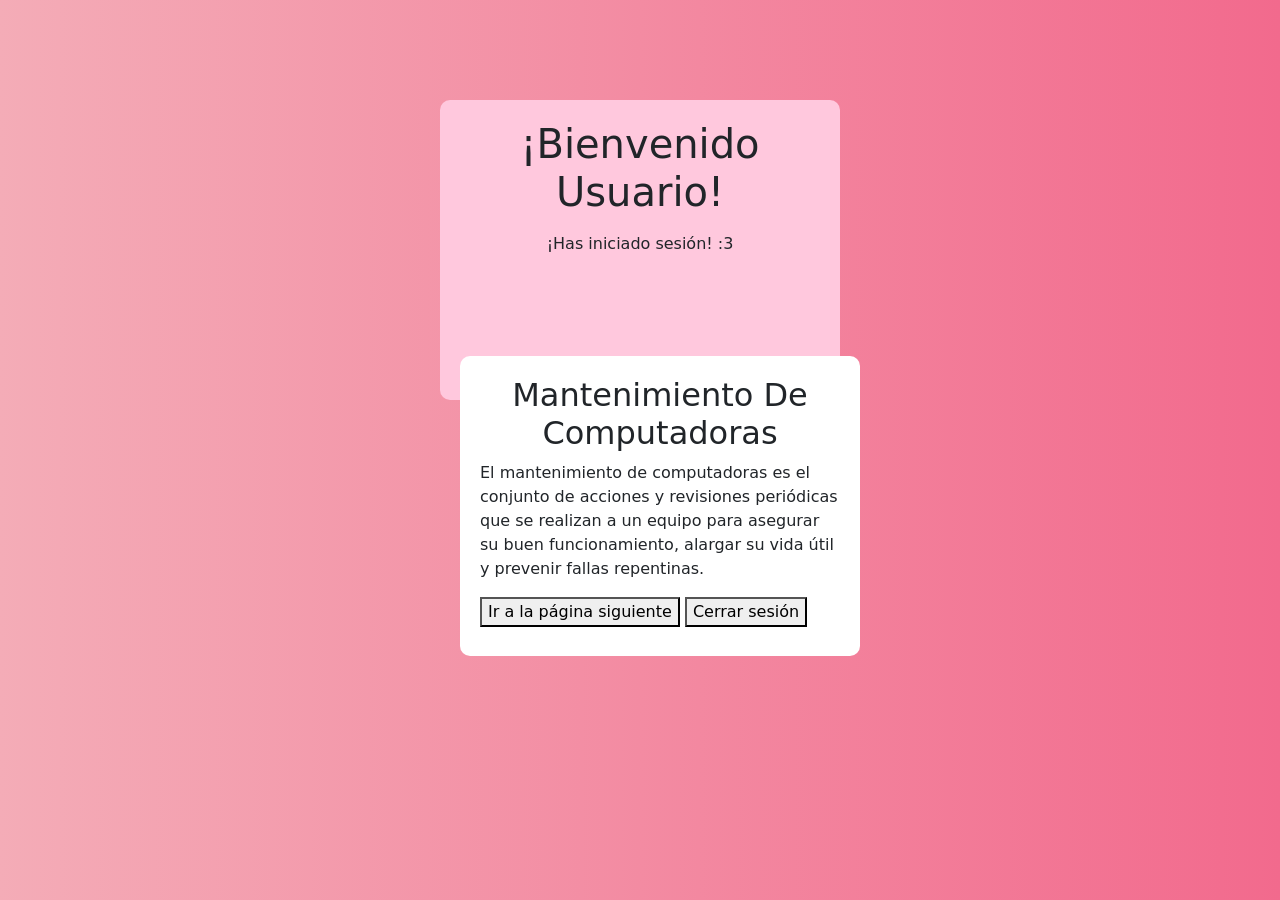
==== bienvenido.html @ 3ff6b35f "Merge branch 'main' of https://github.com/ilxzuuceinn/InicioDeSesion" ====
<!DOCTYPE html>
<html lang="en">
<head>
    <meta charset="UTF-8">
    <meta name="viewport" content="width=device-width, initial-scale=1.0">
    <title>Bienvenida</title>
    <link rel="stylesheet" href="estilos.css">
    <script src="codigo 2.js"></script>
    <link href="https://cdn.jsdelivr.net/npm/bootstrap@5.3.8/dist/css/bootstrap.min.css" rel="stylesheet" integrity="sha384-sRIl4kxILFvY47J16cr9ZwB07vP4J8+LH7qKQnuqkuIAvNWLzeN8tE5YBujZqJLB" crossorigin="anonymous">
</head>
<body>

    <div class="segundo">
        <h1>¡Bienvenido Usuario!</h1>
        <p id="usuario"></p>
        <center><p>¡Has iniciado sesión! :3</p></center>
        <div class="tercera">
            <h2>Mantenimiento De Computadoras</h2>
            <p>El mantenimiento de computadoras es el conjunto de acciones y revisiones periódicas 
            que se realizan a un equipo para asegurar su buen funcionamiento, alargar su vida útil y prevenir fallas repentinas.</p>
            <button onclick="location.href='pagina2.html'">Ir a la página siguiente</button>
            <button onclick="location.href='index.html'">Cerrar sesión</button>
        </div>
    </div>

    <script src="https://cdn.jsdelivr.net/npm/bootstrap@5.3.8/dist/js/bootstrap.bundle.min.js" integrity="sha384-FKyoEForCGlyvwx9Hj09JcYn3nv7wiPVlz7YYwJrWVcXK/BmnVDxM+D2scQbITxI" crossorigin="anonymous"></script>
</body>
</html>
---- estilos.css ----
body{
    background: linear-gradient(to right, #f4acb7, #f26a8d);
}
h1{
    text-align: center;
    color: #5f0f40;
}
h2{
    text-align: center;
    color: #5f0f40;
}
#imagenlogo{
    width: 200px;
    height: 200px;
    margin: auto;
    margin-top: 20px;
    border-radius: 50%;
    display: block;
}
.primera{
    display: flex;
}
.principal{
    width: 400px;
    height: 300px;
    background-color: #ffc8dd;
    margin: 0 auto;
    margin-top: 100px;
    border-radius: 10px;
    padding: 20px;
}
.segundo{
    width: 400px;
    height: 300px;
    background-color: #ffc8dd;
    margin: 0 auto;
    margin-top: 100px;
    border-radius: 10px;
    padding: 20px;
}
.tercera{
    width: 400px;
    height: 300px;
    background-color: white;
    margin: 0 auto;
    margin-top: 100px;
    border-radius: 10px;
    padding: 20px;
}
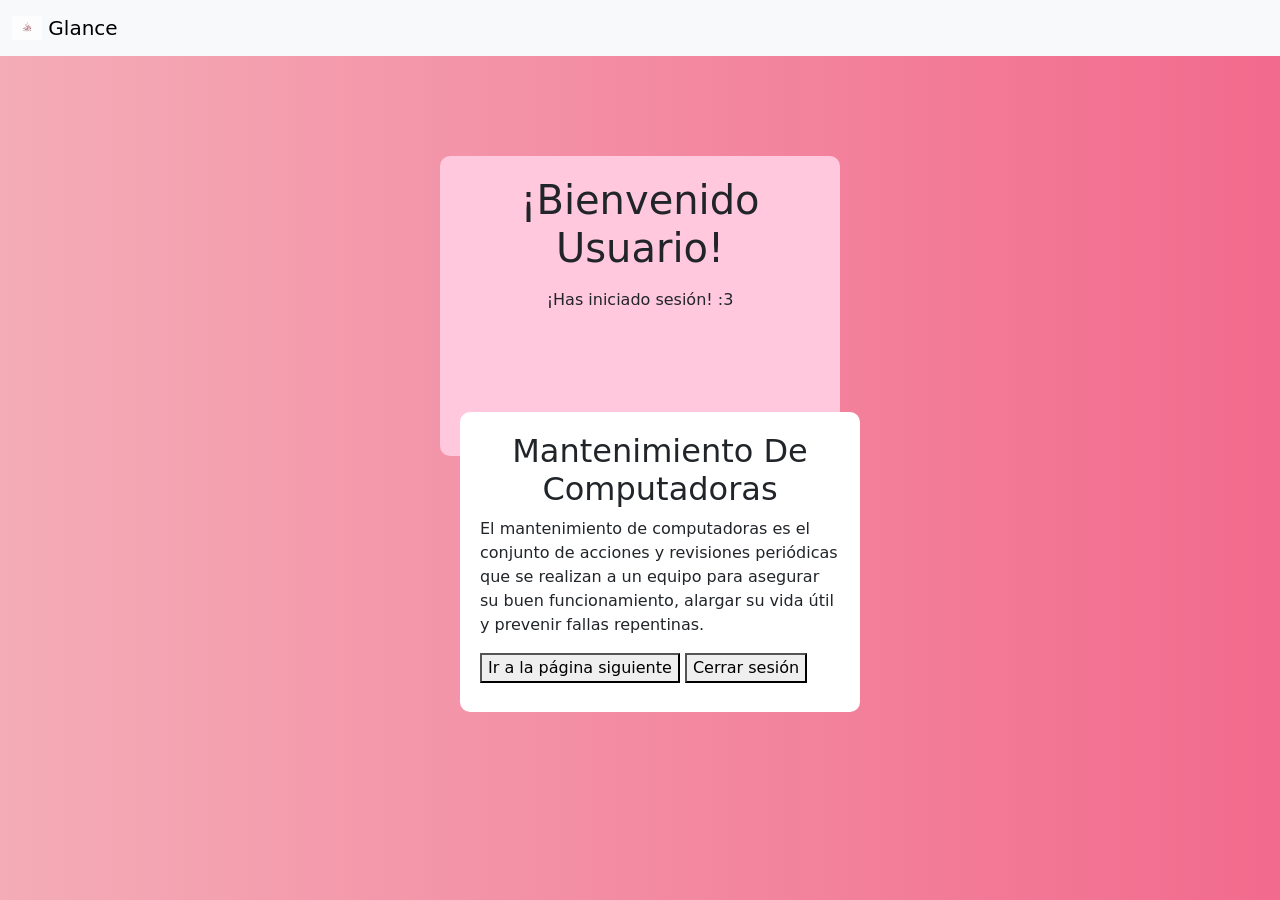
==== commit 3f9121fc: "agg navbar a las demás páginas" ====
--- a/bienvenido.html
+++ b/bienvenido.html
@@ -1,28 +1,46 @@
 <!DOCTYPE html>
 <html lang="en">
+
 <head>
     <meta charset="UTF-8">
     <meta name="viewport" content="width=device-width, initial-scale=1.0">
     <title>Bienvenida</title>
     <link rel="stylesheet" href="estilos.css">
     <script src="codigo 2.js"></script>
-    <link href="https://cdn.jsdelivr.net/npm/bootstrap@5.3.8/dist/css/bootstrap.min.css" rel="stylesheet" integrity="sha384-sRIl4kxILFvY47J16cr9ZwB07vP4J8+LH7qKQnuqkuIAvNWLzeN8tE5YBujZqJLB" crossorigin="anonymous">
+    <link href="https://cdn.jsdelivr.net/npm/bootstrap@5.3.8/dist/css/bootstrap.min.css" rel="stylesheet"
+        integrity="sha384-sRIl4kxILFvY47J16cr9ZwB07vP4J8+LH7qKQnuqkuIAvNWLzeN8tE5YBujZqJLB" crossorigin="anonymous">
 </head>
+
 <body>
+    <nav class="navbar bg-body-tertiary">
+        <div class="container-fluid">
+            <a class="navbar-brand" href="#">
+                <img src="img/logo navbar.png" alt="Logo" width="30" height="24" class="d-inline-block align-text-top">
+                Glance
+            </a>
+        </div>
+    </nav>
+
 
     <div class="segundo">
         <h1>¡Bienvenido Usuario!</h1>
         <p id="usuario"></p>
-        <center><p>¡Has iniciado sesión! :3</p></center>
+        <center>
+            <p>¡Has iniciado sesión! :3</p>
+        </center>
         <div class="tercera">
             <h2>Mantenimiento De Computadoras</h2>
-            <p>El mantenimiento de computadoras es el conjunto de acciones y revisiones periódicas 
-            que se realizan a un equipo para asegurar su buen funcionamiento, alargar su vida útil y prevenir fallas repentinas.</p>
+            <p>El mantenimiento de computadoras es el conjunto de acciones y revisiones periódicas
+                que se realizan a un equipo para asegurar su buen funcionamiento, alargar su vida útil y prevenir fallas
+                repentinas.</p>
             <button onclick="location.href='pagina2.html'">Ir a la página siguiente</button>
             <button onclick="location.href='index.html'">Cerrar sesión</button>
         </div>
     </div>
 
-    <script src="https://cdn.jsdelivr.net/npm/bootstrap@5.3.8/dist/js/bootstrap.bundle.min.js" integrity="sha384-FKyoEForCGlyvwx9Hj09JcYn3nv7wiPVlz7YYwJrWVcXK/BmnVDxM+D2scQbITxI" crossorigin="anonymous"></script>
+    <script src="https://cdn.jsdelivr.net/npm/bootstrap@5.3.8/dist/js/bootstrap.bundle.min.js"
+        integrity="sha384-FKyoEForCGlyvwx9Hj09JcYn3nv7wiPVlz7YYwJrWVcXK/BmnVDxM+D2scQbITxI"
+        crossorigin="anonymous"></script>
 </body>
+
 </html>
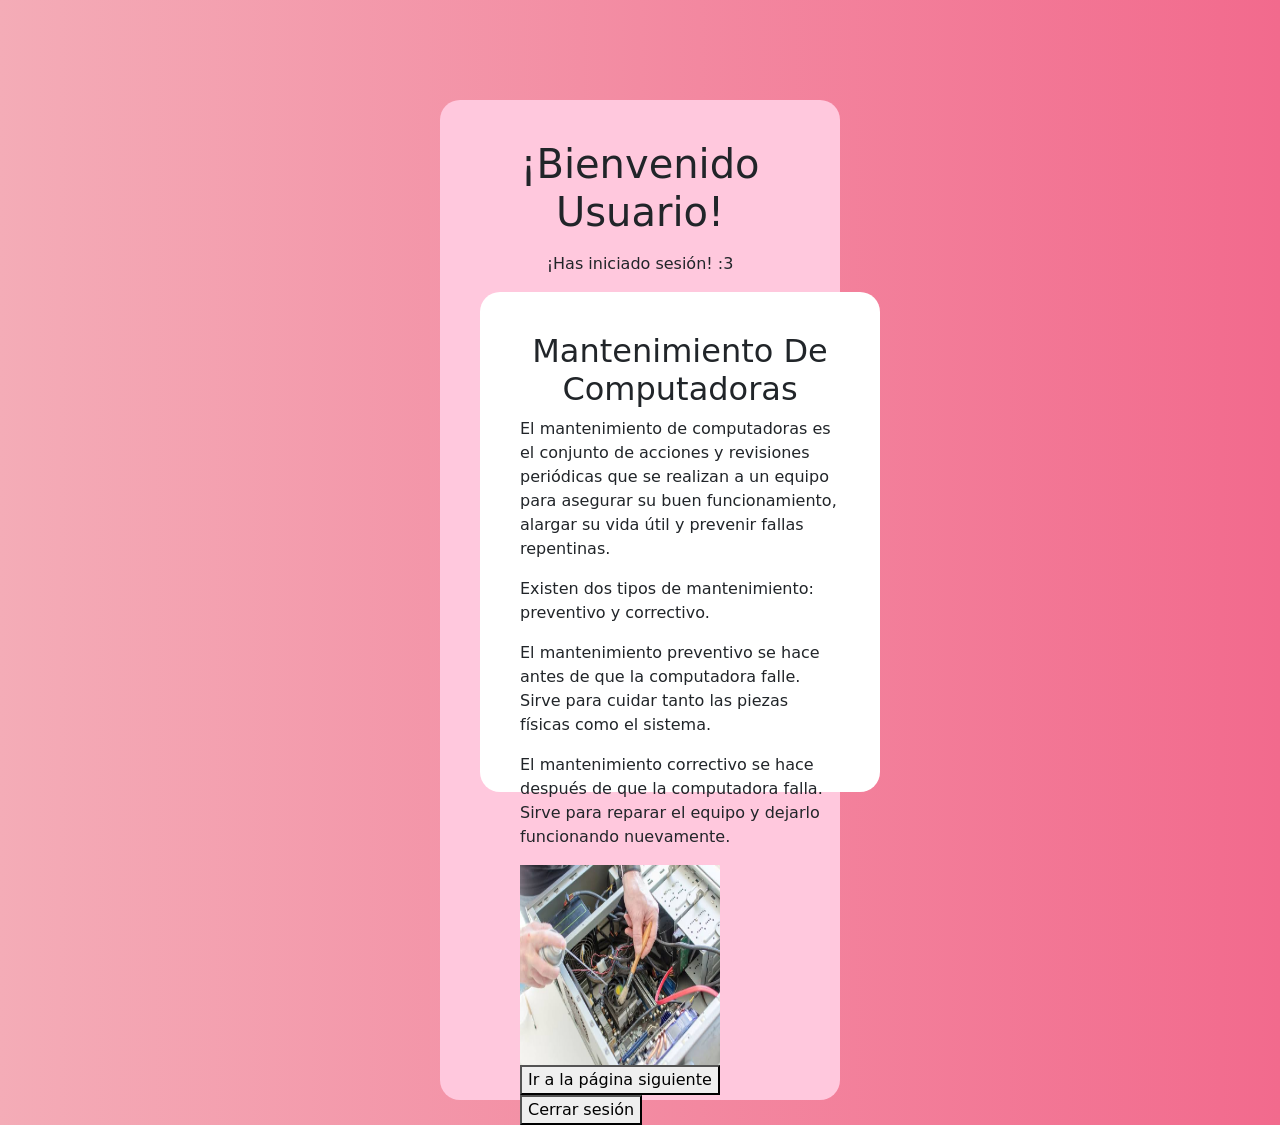
==== commit 24271a47: "informacion sobre el mantenimiento" ====
--- a/bienvenido.html
+++ b/bienvenido.html
@@ -1,46 +1,32 @@
 <!DOCTYPE html>
 <html lang="en">
-
 <head>
     <meta charset="UTF-8">
     <meta name="viewport" content="width=device-width, initial-scale=1.0">
     <title>Bienvenida</title>
     <link rel="stylesheet" href="estilos.css">
     <script src="codigo 2.js"></script>
-    <link href="https://cdn.jsdelivr.net/npm/bootstrap@5.3.8/dist/css/bootstrap.min.css" rel="stylesheet"
-        integrity="sha384-sRIl4kxILFvY47J16cr9ZwB07vP4J8+LH7qKQnuqkuIAvNWLzeN8tE5YBujZqJLB" crossorigin="anonymous">
+    <link href="https://cdn.jsdelivr.net/npm/bootstrap@5.3.8/dist/css/bootstrap.min.css" rel="stylesheet" integrity="sha384-sRIl4kxILFvY47J16cr9ZwB07vP4J8+LH7qKQnuqkuIAvNWLzeN8tE5YBujZqJLB" crossorigin="anonymous">
 </head>
-
 <body>
-    <nav class="navbar bg-body-tertiary">
-        <div class="container-fluid">
-            <a class="navbar-brand" href="#">
-                <img src="img/logo navbar.png" alt="Logo" width="30" height="24" class="d-inline-block align-text-top">
-                Glance
-            </a>
-        </div>
-    </nav>
-
 
     <div class="segundo">
         <h1>¡Bienvenido Usuario!</h1>
         <p id="usuario"></p>
-        <center>
-            <p>¡Has iniciado sesión! :3</p>
-        </center>
+        <center><p>¡Has iniciado sesión! :3</p></center>
         <div class="tercera">
             <h2>Mantenimiento De Computadoras</h2>
-            <p>El mantenimiento de computadoras es el conjunto de acciones y revisiones periódicas
-                que se realizan a un equipo para asegurar su buen funcionamiento, alargar su vida útil y prevenir fallas
-                repentinas.</p>
+            <p>El mantenimiento de computadoras es el conjunto de acciones y revisiones periódicas 
+            que se realizan a un equipo para asegurar su buen funcionamiento, alargar su vida útil y prevenir fallas repentinas.</p>
+            <p>Existen dos tipos de mantenimiento: preventivo y correctivo.</p>
+            <p>El mantenimiento preventivo se hace antes de que la computadora falle. Sirve para cuidar tanto las piezas físicas como el sistema.</p>
+            <p>El mantenimiento correctivo se hace después de que la computadora falla. Sirve para reparar el equipo y dejarlo funcionando nuevamente.</p>
+            <img src="img/mantenimiento.jpg" alt="mantenimiento" width="200px" height="200px" id="imagenmantenimiento">
             <button onclick="location.href='pagina2.html'">Ir a la página siguiente</button>
             <button onclick="location.href='index.html'">Cerrar sesión</button>
         </div>
     </div>
 
-    <script src="https://cdn.jsdelivr.net/npm/bootstrap@5.3.8/dist/js/bootstrap.bundle.min.js"
-        integrity="sha384-FKyoEForCGlyvwx9Hj09JcYn3nv7wiPVlz7YYwJrWVcXK/BmnVDxM+D2scQbITxI"
-        crossorigin="anonymous"></script>
+    <script src="https://cdn.jsdelivr.net/npm/bootstrap@5.3.8/dist/js/bootstrap.bundle.min.js" integrity="sha384-FKyoEForCGlyvwx9Hj09JcYn3nv7wiPVlz7YYwJrWVcXK/BmnVDxM+D2scQbITxI" crossorigin="anonymous"></script>
 </body>
-
 </html>
--- a/estilos.css
+++ b/estilos.css
@@ -31,19 +31,19 @@
 }
 .segundo{
     width: 400px;
-    height: 300px;
+    height: 1000px;
     background-color: #ffc8dd;
     margin: 0 auto;
     margin-top: 100px;
-    border-radius: 10px;
-    padding: 20px;
+    border-radius: 20px;
+    padding: 40px;
 }
 .tercera{
     width: 400px;
-    height: 300px;
+    height: 500px;
     background-color: white;
     margin: 0 auto;
-    margin-top: 100px;
-    border-radius: 10px;
-    padding: 20px;
+    margin-top: 10px;
+    border-radius: 20px;
+    padding: 40px;
 }
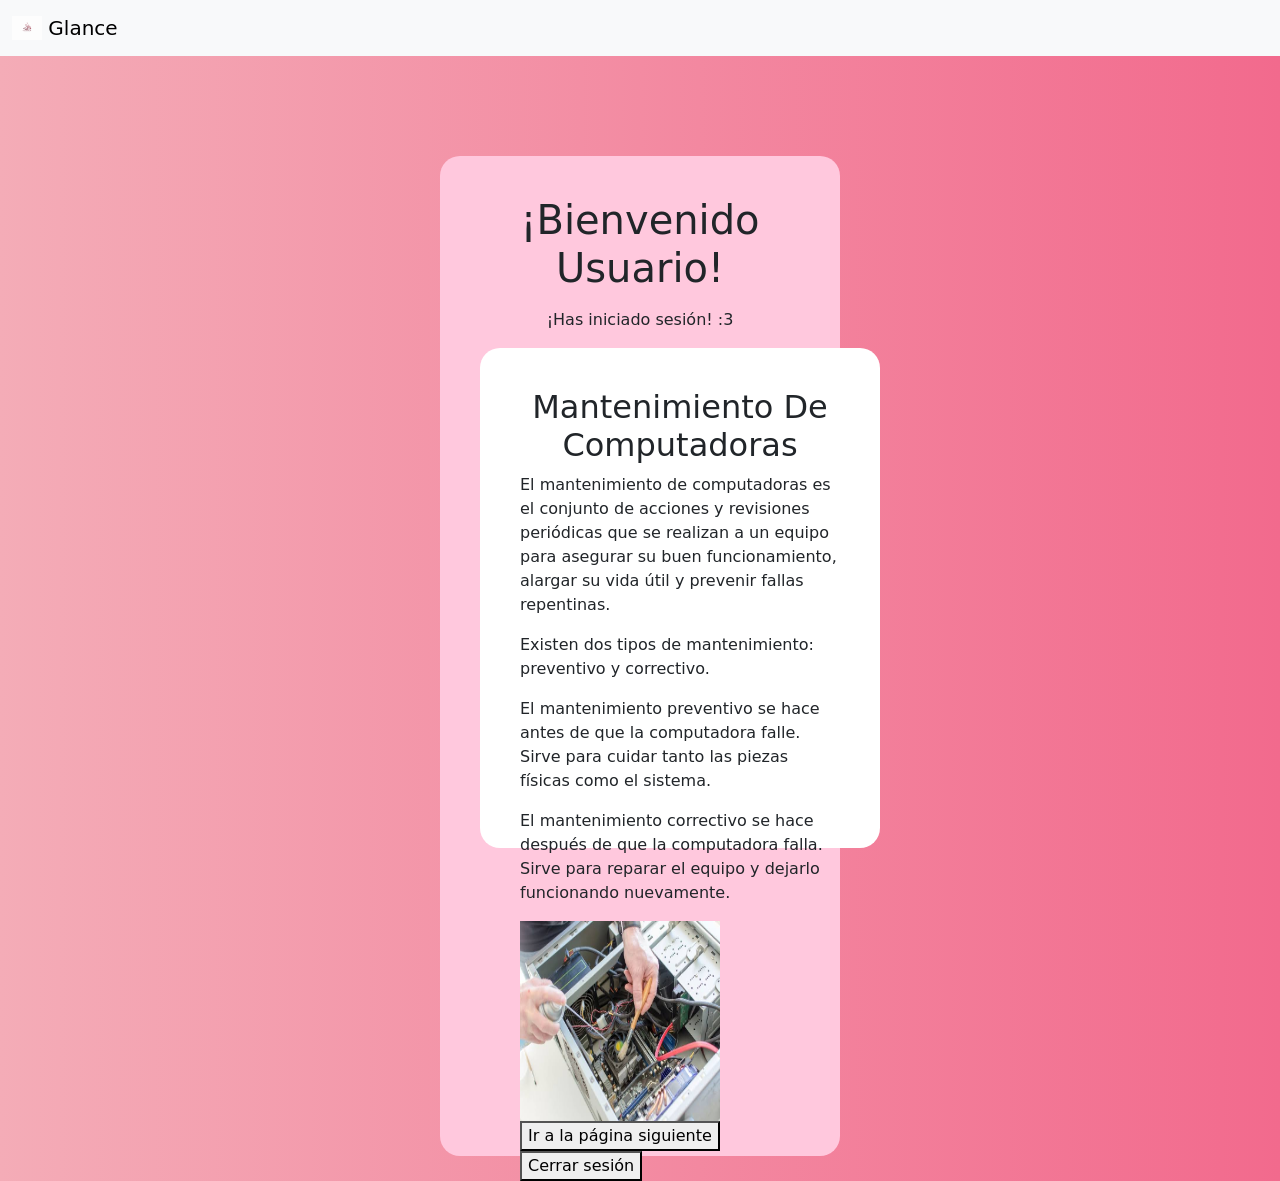
==== commit 5eb7631d: "Merge branch 'main' of https://github.com/ilxzuuceinn/InicioDeSesion" ====
--- a/bienvenido.html
+++ b/bienvenido.html
@@ -1,21 +1,36 @@
 <!DOCTYPE html>
 <html lang="en">
+
 <head>
     <meta charset="UTF-8">
     <meta name="viewport" content="width=device-width, initial-scale=1.0">
     <title>Bienvenida</title>
     <link rel="stylesheet" href="estilos.css">
     <script src="codigo 2.js"></script>
-    <link href="https://cdn.jsdelivr.net/npm/bootstrap@5.3.8/dist/css/bootstrap.min.css" rel="stylesheet" integrity="sha384-sRIl4kxILFvY47J16cr9ZwB07vP4J8+LH7qKQnuqkuIAvNWLzeN8tE5YBujZqJLB" crossorigin="anonymous">
+    <link href="https://cdn.jsdelivr.net/npm/bootstrap@5.3.8/dist/css/bootstrap.min.css" rel="stylesheet"
+        integrity="sha384-sRIl4kxILFvY47J16cr9ZwB07vP4J8+LH7qKQnuqkuIAvNWLzeN8tE5YBujZqJLB" crossorigin="anonymous">
 </head>
+
 <body>
+    <nav class="navbar bg-body-tertiary">
+        <div class="container-fluid">
+            <a class="navbar-brand" href="#">
+                <img src="img/logo navbar.png" alt="Logo" width="30" height="24" class="d-inline-block align-text-top">
+                Glance
+            </a>
+        </div>
+    </nav>
+
 
     <div class="segundo">
         <h1>¡Bienvenido Usuario!</h1>
         <p id="usuario"></p>
-        <center><p>¡Has iniciado sesión! :3</p></center>
+        <center>
+            <p>¡Has iniciado sesión! :3</p>
+        </center>
         <div class="tercera">
             <h2>Mantenimiento De Computadoras</h2>
+
             <p>El mantenimiento de computadoras es el conjunto de acciones y revisiones periódicas 
             que se realizan a un equipo para asegurar su buen funcionamiento, alargar su vida útil y prevenir fallas repentinas.</p>
             <p>Existen dos tipos de mantenimiento: preventivo y correctivo.</p>
@@ -27,6 +42,9 @@
         </div>
     </div>
 
-    <script src="https://cdn.jsdelivr.net/npm/bootstrap@5.3.8/dist/js/bootstrap.bundle.min.js" integrity="sha384-FKyoEForCGlyvwx9Hj09JcYn3nv7wiPVlz7YYwJrWVcXK/BmnVDxM+D2scQbITxI" crossorigin="anonymous"></script>
+    <script src="https://cdn.jsdelivr.net/npm/bootstrap@5.3.8/dist/js/bootstrap.bundle.min.js"
+        integrity="sha384-FKyoEForCGlyvwx9Hj09JcYn3nv7wiPVlz7YYwJrWVcXK/BmnVDxM+D2scQbITxI"
+        crossorigin="anonymous"></script>
 </body>
+
 </html>
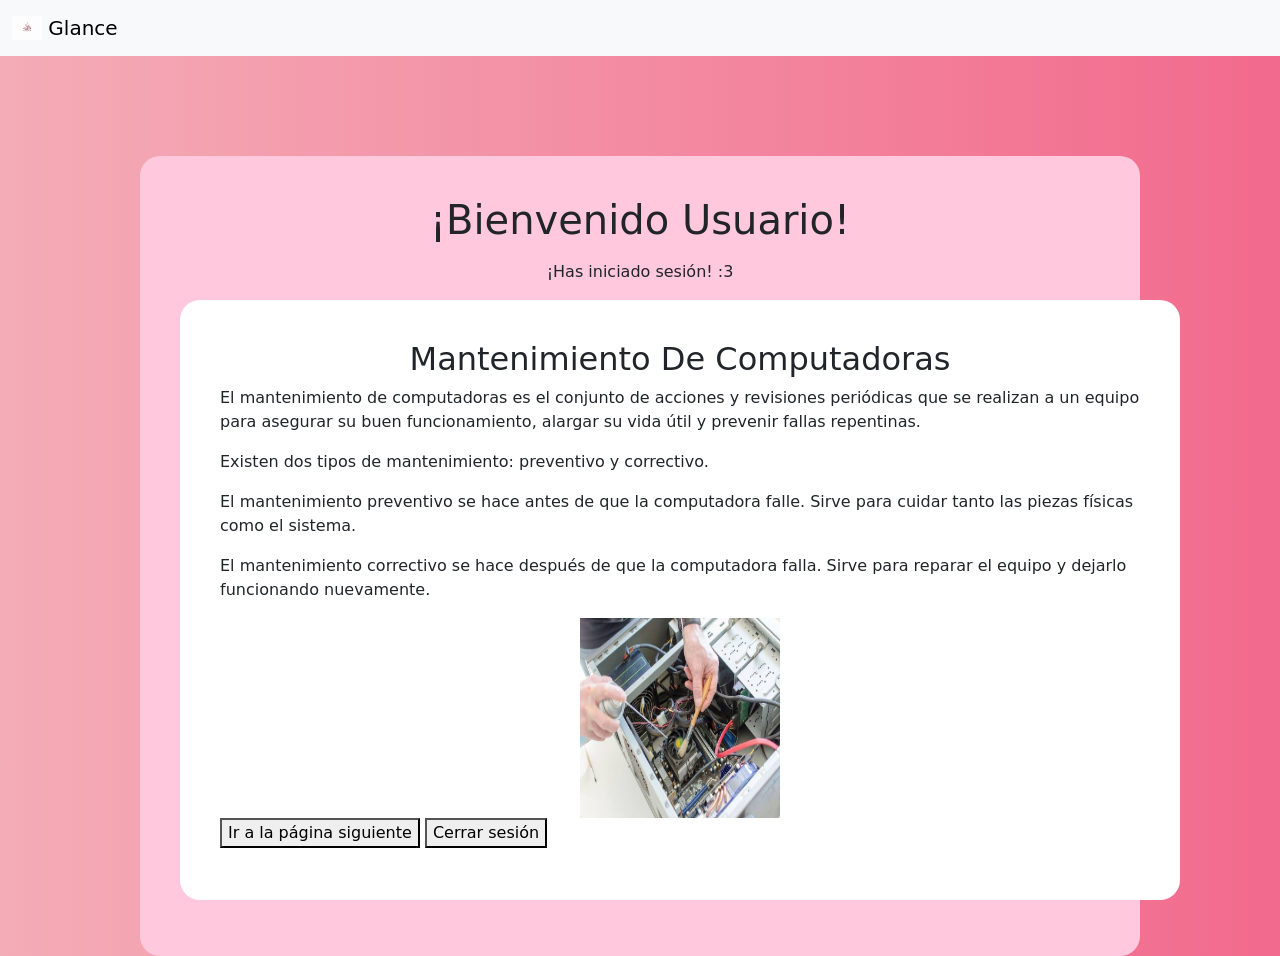
==== commit 04a2b48d: "centrando la imagen" ====
--- a/bienvenido.html
+++ b/bienvenido.html
@@ -36,7 +36,7 @@
             <p>Existen dos tipos de mantenimiento: preventivo y correctivo.</p>
             <p>El mantenimiento preventivo se hace antes de que la computadora falle. Sirve para cuidar tanto las piezas físicas como el sistema.</p>
             <p>El mantenimiento correctivo se hace después de que la computadora falla. Sirve para reparar el equipo y dejarlo funcionando nuevamente.</p>
-            <img src="img/mantenimiento.jpg" alt="mantenimiento" width="200px" height="200px" id="imagenmantenimiento">
+            <center><img src="img/mantenimiento.jpg" alt="mantenimiento" width="200px" height="200px" id="imagenmantenimiento"></center>
             <button onclick="location.href='pagina2.html'">Ir a la página siguiente</button>
             <button onclick="location.href='index.html'">Cerrar sesión</button>
         </div>
--- a/estilos.css
+++ b/estilos.css
@@ -30,8 +30,8 @@
     padding: 20px;
 }
 .segundo{
-    width: 400px;
-    height: 1000px;
+    width: 1000px;
+    height: 800px;
     background-color: #ffc8dd;
     margin: 0 auto;
     margin-top: 100px;
@@ -39,8 +39,8 @@
     padding: 40px;
 }
 .tercera{
-    width: 400px;
-    height: 500px;
+    width: 1000px;
+    height: 600px;
     background-color: white;
     margin: 0 auto;
     margin-top: 10px;
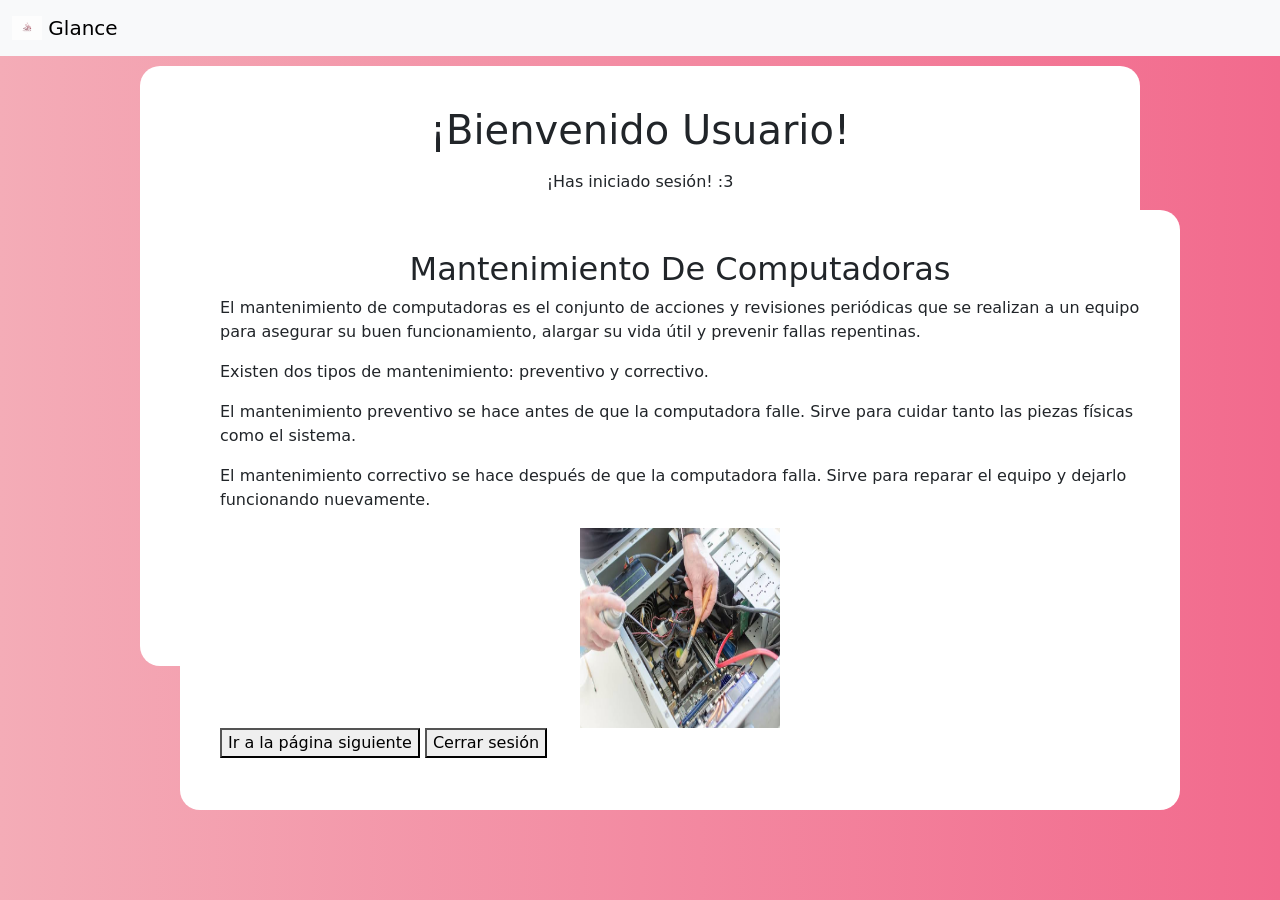
==== commit e6b1185c: "cambios en los divs" ====
--- a/bienvenido.html
+++ b/bienvenido.html
@@ -22,7 +22,7 @@
     </nav>
 
 
-    <div class="segundo">
+    <div class="cuarto">
         <h1>¡Bienvenido Usuario!</h1>
         <p id="usuario"></p>
         <center>
--- a/estilos.css
+++ b/estilos.css
@@ -30,8 +30,8 @@
     padding: 20px;
 }
 .segundo{
-    width: 1000px;
-    height: 800px;
+    width: 500px;
+    height: 300px;
     background-color: #ffc8dd;
     margin: 0 auto;
     margin-top: 100px;
@@ -46,4 +46,13 @@
     margin-top: 10px;
     border-radius: 20px;
     padding: 40px;
+}
+.cuarto{
+    width: 1000px;
+    height: 600px;
+    background-color: white;
+    margin: 0 auto;
+    margin-top: 10px;
+    border-radius: 20px;
+    padding: 40px;
 }
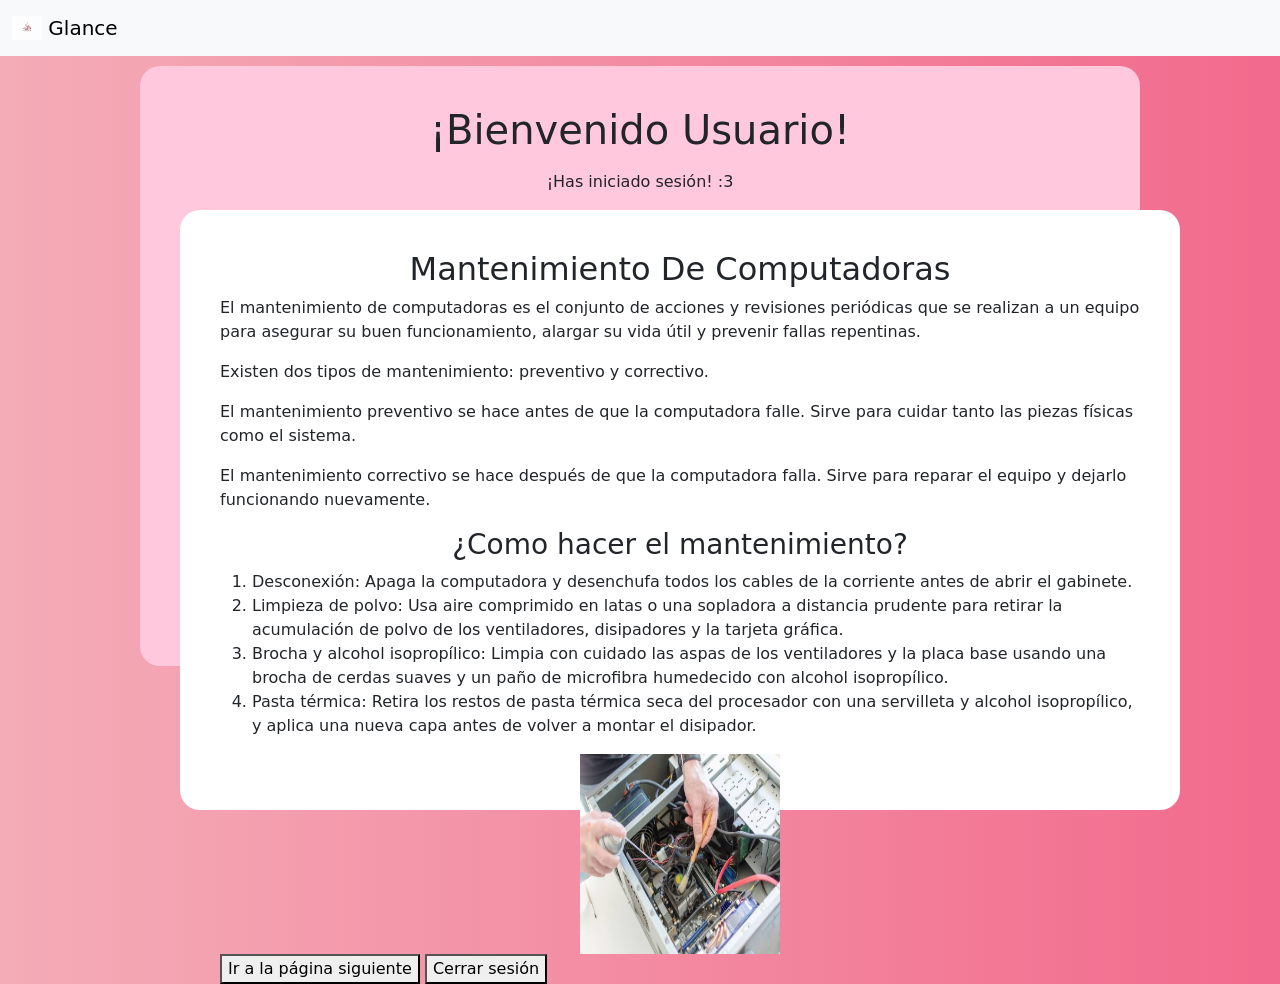
==== commit 02bd8179: "mas texto" ====
--- a/bienvenido.html
+++ b/bienvenido.html
@@ -36,6 +36,13 @@
             <p>Existen dos tipos de mantenimiento: preventivo y correctivo.</p>
             <p>El mantenimiento preventivo se hace antes de que la computadora falle. Sirve para cuidar tanto las piezas físicas como el sistema.</p>
             <p>El mantenimiento correctivo se hace después de que la computadora falla. Sirve para reparar el equipo y dejarlo funcionando nuevamente.</p>
+            <h3>¿Como hacer el mantenimiento?</h3>
+            <ol>
+                <li>Desconexión: Apaga la computadora y desenchufa todos los cables de la corriente antes de abrir el gabinete.</li>
+                <li>Limpieza de polvo: Usa aire comprimido en latas o una sopladora a distancia prudente para retirar la acumulación de polvo de los ventiladores, disipadores y la tarjeta gráfica.</li>
+                <li>Brocha y alcohol isopropílico: Limpia con cuidado las aspas de los ventiladores y la placa base usando una brocha de cerdas suaves y un paño de microfibra humedecido con alcohol isopropílico.</li>
+                <li>Pasta térmica: Retira los restos de pasta térmica seca del procesador con una servilleta y alcohol isopropílico, y aplica una nueva capa antes de volver a montar el disipador.</li>
+            </ol>
             <center><img src="img/mantenimiento.jpg" alt="mantenimiento" width="200px" height="200px" id="imagenmantenimiento"></center>
             <button onclick="location.href='pagina2.html'">Ir a la página siguiente</button>
             <button onclick="location.href='index.html'">Cerrar sesión</button>
--- a/estilos.css
+++ b/estilos.css
@@ -6,6 +6,10 @@
     color: #5f0f40;
 }
 h2{
+    text-align: center;
+    color: #5f0f40;
+}
+h3{
     text-align: center;
     color: #5f0f40;
 }
@@ -50,7 +54,7 @@
 .cuarto{
     width: 1000px;
     height: 600px;
-    background-color: white;
+    background-color: #ffc8dd;
     margin: 0 auto;
     margin-top: 10px;
     border-radius: 20px;
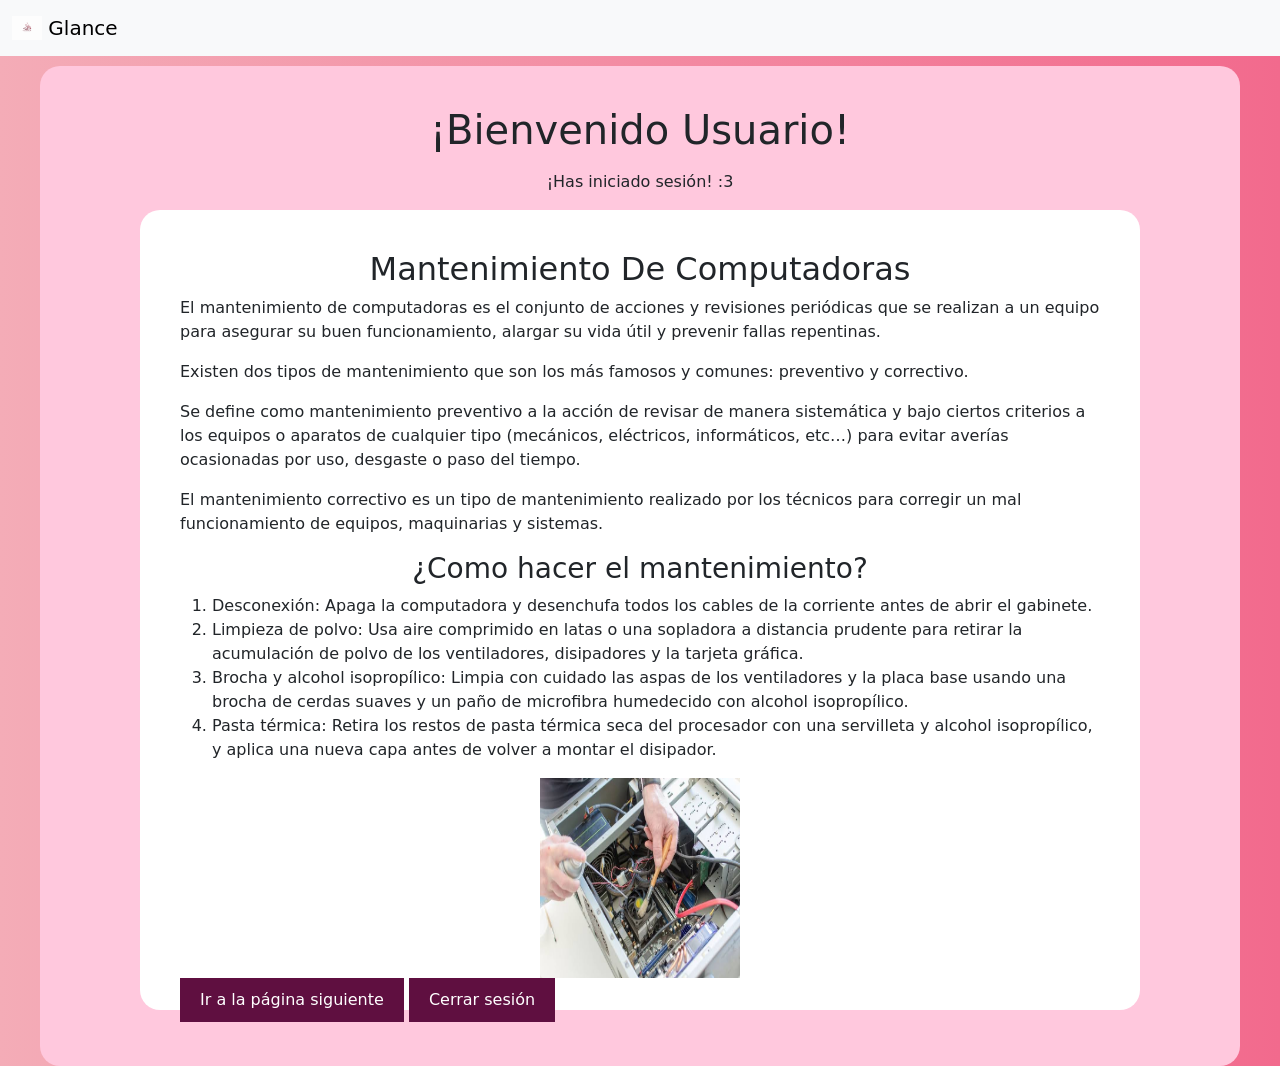
==== commit 629a5cde: "mas info" ====
--- a/bienvenido.html
+++ b/bienvenido.html
@@ -33,9 +33,9 @@
 
             <p>El mantenimiento de computadoras es el conjunto de acciones y revisiones periódicas 
             que se realizan a un equipo para asegurar su buen funcionamiento, alargar su vida útil y prevenir fallas repentinas.</p>
-            <p>Existen dos tipos de mantenimiento: preventivo y correctivo.</p>
-            <p>El mantenimiento preventivo se hace antes de que la computadora falle. Sirve para cuidar tanto las piezas físicas como el sistema.</p>
-            <p>El mantenimiento correctivo se hace después de que la computadora falla. Sirve para reparar el equipo y dejarlo funcionando nuevamente.</p>
+            <p>Existen dos tipos de mantenimiento que son los más famosos y comunes: preventivo y correctivo.</p>
+            <p>Se define como mantenimiento preventivo a la acción de revisar de manera sistemática y bajo ciertos criterios a los equipos o aparatos de cualquier tipo (mecánicos, eléctricos, informáticos, etc…) para evitar averías ocasionadas por uso, desgaste o paso del tiempo.</p>
+            <p>El mantenimiento correctivo es un tipo de mantenimiento realizado por los técnicos para corregir un mal funcionamiento de equipos, maquinarias y sistemas.</p>
             <h3>¿Como hacer el mantenimiento?</h3>
             <ol>
                 <li>Desconexión: Apaga la computadora y desenchufa todos los cables de la corriente antes de abrir el gabinete.</li>
--- a/estilos.css
+++ b/estilos.css
@@ -44,7 +44,7 @@
 }
 .tercera{
     width: 1000px;
-    height: 600px;
+    height: 800px;
     background-color: white;
     margin: 0 auto;
     margin-top: 10px;
@@ -52,11 +52,23 @@
     padding: 40px;
 }
 .cuarto{
-    width: 1000px;
-    height: 600px;
+    width: 1200px;
+    height: 1000px;
     background-color: #ffc8dd;
     margin: 0 auto;
     margin-top: 10px;
     border-radius: 20px;
     padding: 40px;
+}
+button{
+    background-color: #5f0f40;
+    color: white;
+    border: none;
+    padding: 10px 20px;
+    text-align: center;
+    text-decoration: none;
+    display: inline-block;
+    font-size: 16px;
+    margin: 4px 2px;
+    cursor: pointer;
 }
